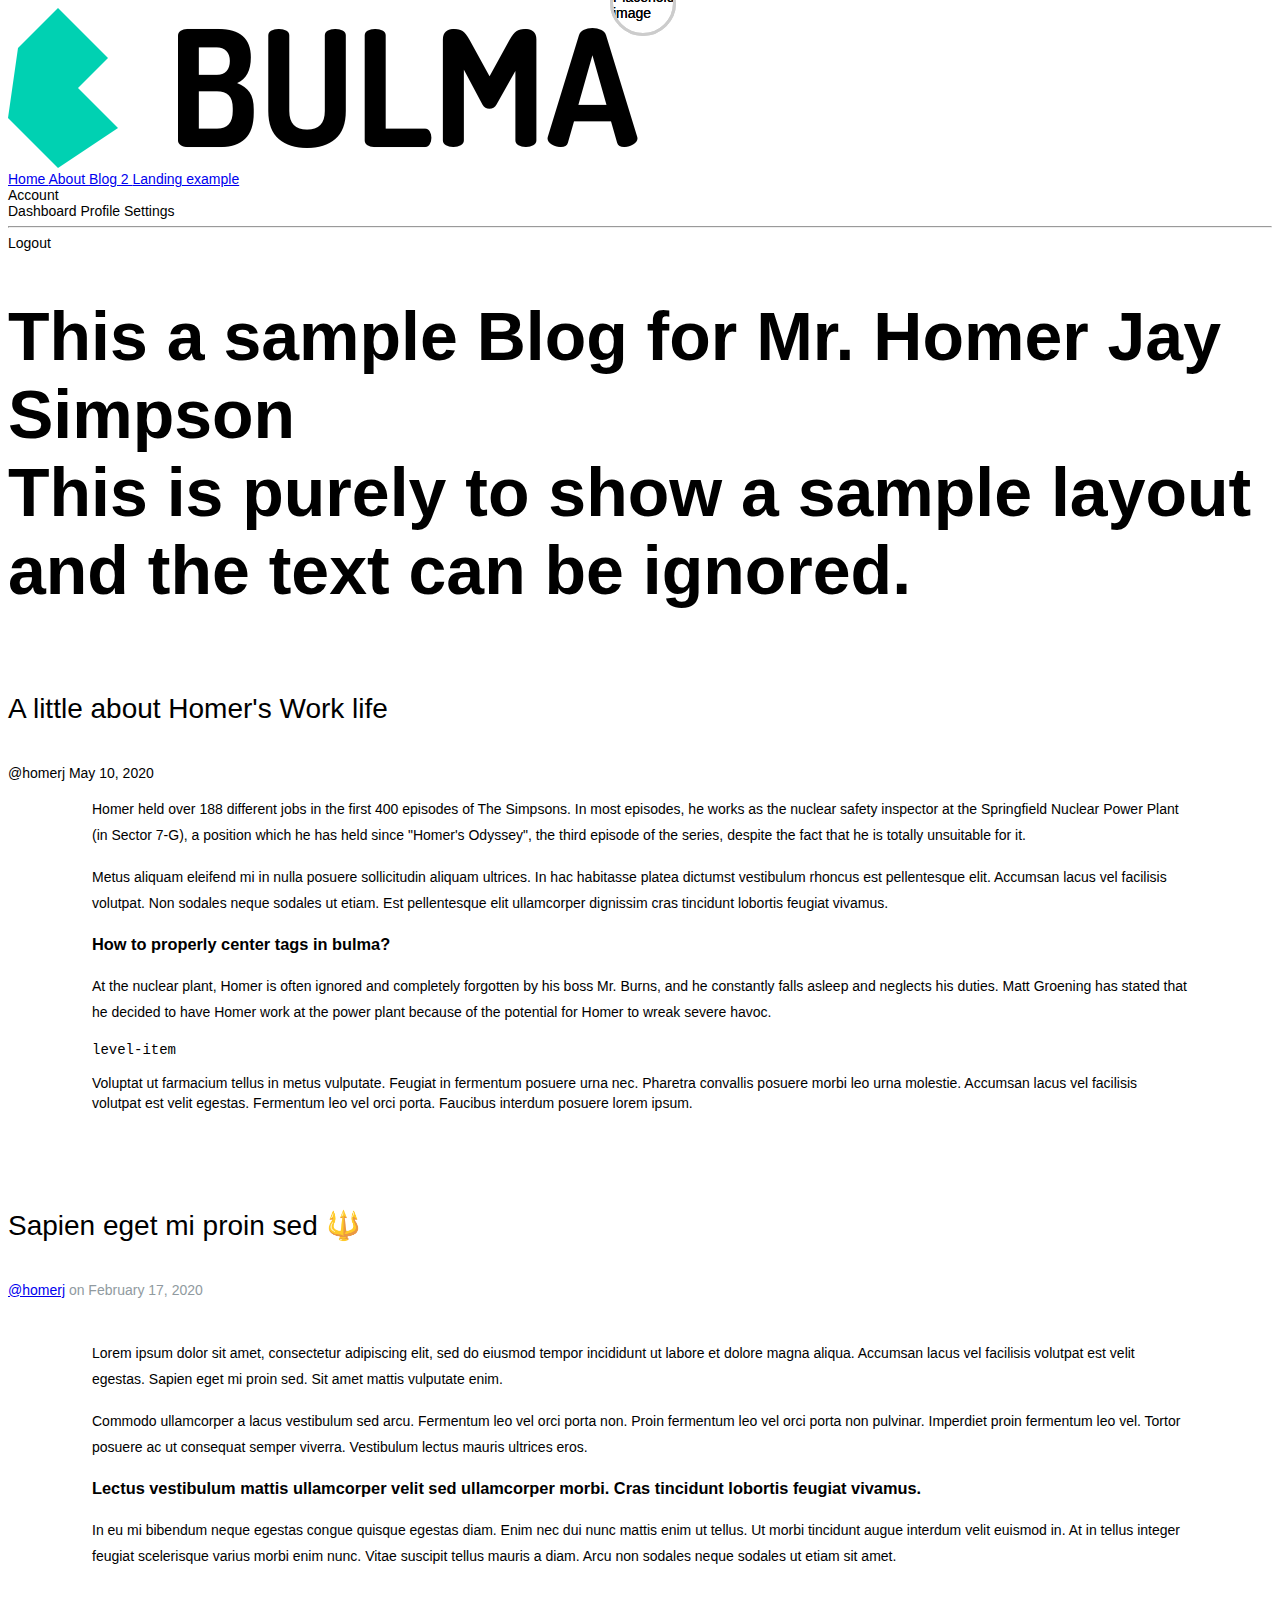
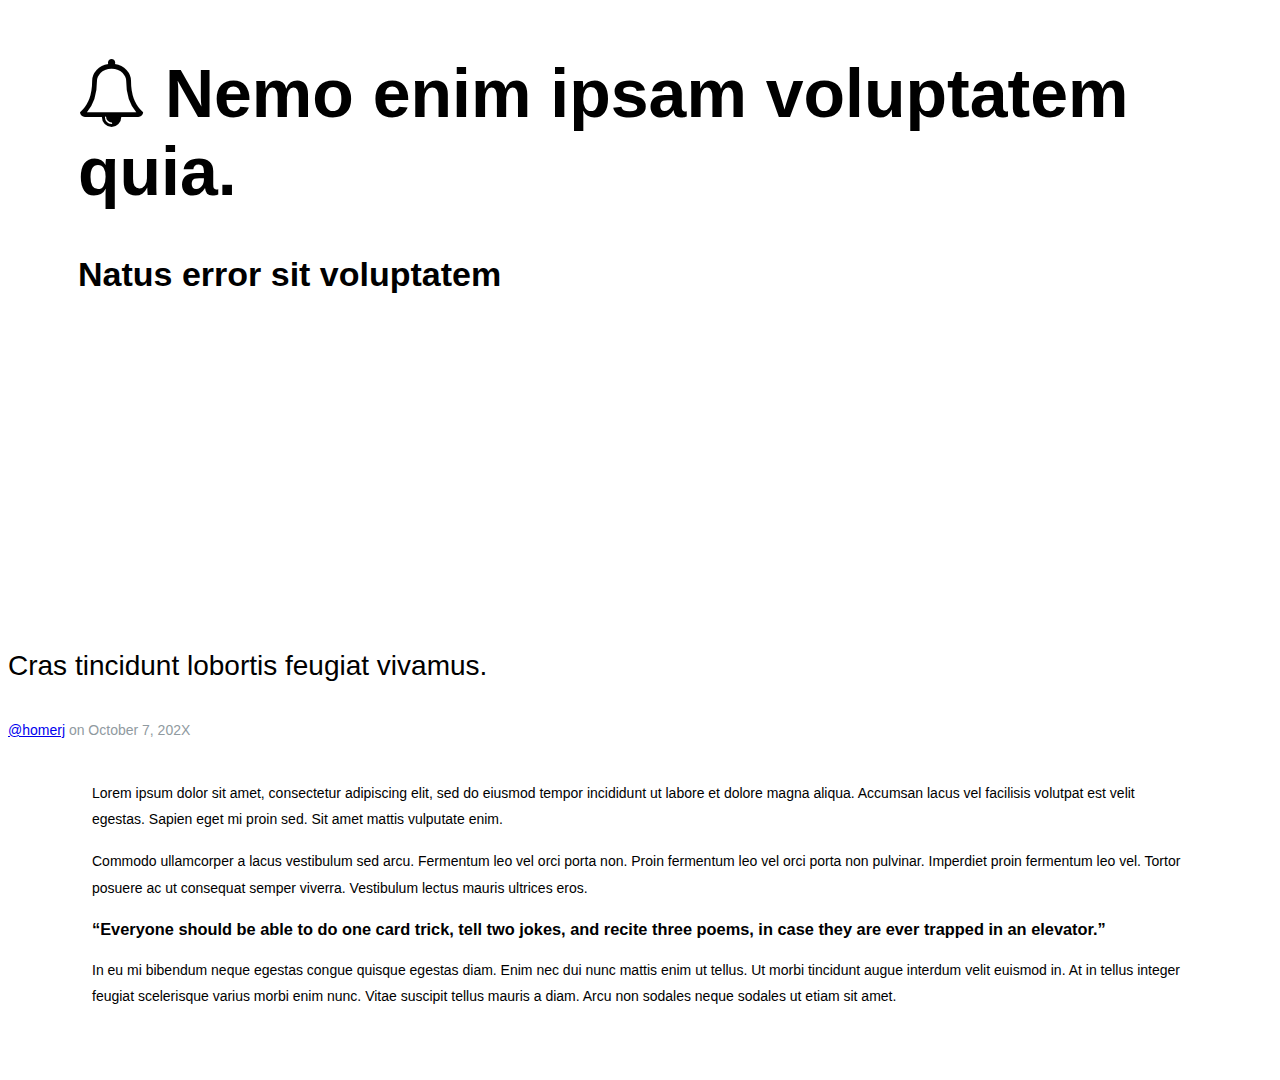
==== index.html @ 04bffa4c "adding files to github" ====
<!DOCTYPE html>
<html>

<head>
    <meta charset="utf-8">
    <meta http-equiv="X-UA-Compatible" content="IE=edge">
    <meta name="viewport" content="width=device-width, initial-scale=1">
    <title>Blog - My Bulma Blog</title>
    <link rel="icon" type="image/png" sizes="32x32" href="../images/favicon.png">
    <link rel="stylesheet" href="https://maxcdn.bootstrapcdn.com/font-awesome/4.7.0/css/font-awesome.min.css">
    <link rel='stylesheet'
        href='https://cdnjs.cloudflare.com/ajax/libs/overlayscrollbars/1.9.1/css/OverlayScrollbars.min.css'>
    <link href="https://fonts.googleapis.com/css?family=Open+Sans" rel="stylesheet">
    <!-- Bulma Version 0.9.0-->
    <link rel="stylesheet" href="https://unpkg.com/bulma@0.9.3/css/bulma.min.css" />
    <link rel="stylesheet" type="text/css" href="../css/blog.css">
</head>

<body>
    <!-- START NAV -->
    <nav class="navbar">
        <div class="container">
            <div class="navbar-brand">
                <a class="navbar-item" href="../">
                    <img src="../images/bulma.png" alt="Logo">
                </a>
                <span class="navbar-burger burger" data-target="navbarMenu">
                    <span></span>
                    <span></span>
                    <span></span>
                </span>
            </div>
            <div id="navbarMenu" class="navbar-menu">
                <div class="navbar-end">
                    <a href="../index.html" class="navbar-item is-active">
                        Home
                    </a>
                    <a href="./pages/about.html" class="navbar-item">
                        About
                    </a>
                    <a href="./pages/blog2.html" class="navbar-item">
                        Blog 2
                    </a>
                    <a href="./pages/landing.html" class="navbar-item">
                        Landing example 
                    </a>
                    <div class="navbar-item has-dropdown is-hoverable">
                        <a class="navbar-link">
                            Account
                        </a>
                        <div class="navbar-dropdown">
                            <a class="navbar-item">
                                Dashboard
                            </a>
                            <a class="navbar-item">
                                Profile
                            </a>
                            <a class="navbar-item">
                                Settings
                            </a>
                            <hr class="navbar-divider">
                            <div class="navbar-item">
                                Logout
                            </div>
                        </div>
                    </div>
                </div>
            </div>
        </div>
    </nav>
    <!-- END NAV -->

    <section class="hero is-info is-medium is-bold">
        <div class="hero-body">
            <div class="container has-text-centered">
                <h1 class="title has-text-white-bis is-size-1">This a sample Blog for Mr. Homer Jay Simpson<br> This is
                    purely to show a sample layout and the text can be ignored.</h1>
            </div>
        </div>
    </section>


    <div class="container">
        <!-- START ARTICLE FEED -->
        <section class="articles">
            <div class="column is-8 is-offset-2">
                <!-- START ARTICLE -->
                <div class="card article">
                    <div class="card-content">
                        <div class="media">
                            <div class="media-content has-text-centered">
                                <p class="title article-title">A little about Homer's Work life</p>
                                <div class="tags has-addons level-item">
                                    <span class="tag is-rounded is-info">@homerj</span>
                                    <span class="tag is-rounded">May 10, 2020</span>
                                </div>
                            </div>
                        </div>
                        <div class="content article-body">
                            <p>Homer held over 188 different jobs in the first 400 episodes of The Simpsons. In most
                                episodes, he works as the nuclear safety inspector at the Springfield Nuclear Power
                                Plant (in Sector 7-G), a position which he has held since "Homer's Odyssey", the third
                                episode of the series, despite the fact that he is totally unsuitable for it. </p>
                            <p>Metus aliquam eleifend mi in nulla posuere sollicitudin aliquam ultrices. In hac
                                habitasse platea dictumst vestibulum rhoncus est pellentesque elit. Accumsan lacus vel
                                facilisis volutpat. Non sodales neque sodales ut etiam.
                                Est pellentesque elit ullamcorper dignissim cras tincidunt lobortis feugiat vivamus.</p>
                            <h3 class="has-text-centered">How to properly center tags in bulma?</h3>
                            <p> At the nuclear plant, Homer is often ignored and completely forgotten by his boss Mr.
                                Burns, and he constantly falls asleep and neglects his duties. Matt Groening has stated
                                that he decided to have Homer work at the power plant because of the potential for Homer
                                to wreak severe havoc.
                            <pre>level-item</pre>
                            Voluptat ut farmacium tellus in metus vulputate. Feugiat in fermentum posuere urna nec.
                            Pharetra convallis posuere morbi leo urna molestie.
                            Accumsan lacus vel facilisis volutpat est velit egestas. Fermentum leo vel orci porta.
                            Faucibus interdum posuere lorem ipsum.</p>
                        </div>
                    </div>
                </div>
                <!-- END ARTICLE -->
                <!-- START ARTICLE -->
                <div class="card article">
                    <div class="card-content">
                        <div class="media">
                            <div class="media-center">
                                <img src="https://whatsondisneyplus.com/wp-content/uploads/2021/09/homer.png"
                                    class="author-image" alt="Placeholder image">
                            </div>
                            <div class="media-content has-text-centered">
                                <p class="title article-title">Sapien eget mi proin sed 🔱</p>
                                <p class="subtitle is-6 article-subtitle">
                                    <a href="#">@homerj</a> on February 17, 2020
                                </p>
                            </div>
                        </div>
                        <div class="content article-body">
                            <p>
                                Lorem ipsum dolor sit amet, consectetur adipiscing elit, sed do eiusmod tempor
                                incididunt ut labore et dolore magna aliqua. Accumsan lacus vel facilisis volutpat est
                                velit egestas. Sapien eget mi proin sed. Sit amet mattis vulputate enim.
                            </p>
                            <p>
                                Commodo ullamcorper a lacus vestibulum sed arcu. Fermentum leo vel orci porta non. Proin
                                fermentum leo vel orci porta non pulvinar. Imperdiet proin fermentum leo vel. Tortor
                                posuere ac ut consequat semper viverra. Vestibulum lectus mauris ultrices eros.
                            </p>
                            <h3 class="has-text-centered">Lectus vestibulum mattis ullamcorper velit sed ullamcorper
                                morbi. Cras tincidunt lobortis feugiat vivamus.</h3>
                            <p>
                                In eu mi bibendum neque egestas congue quisque egestas diam. Enim nec dui nunc mattis
                                enim ut tellus. Ut morbi tincidunt augue interdum velit euismod in. At in tellus integer
                                feugiat scelerisque varius morbi enim nunc. Vitae suscipit tellus mauris a diam.
                                Arcu non sodales neque sodales ut etiam sit amet.
                            </p>
                        </div>
                    </div>
                </div>
                <!-- END ARTICLE -->
                <!-- START PROMO BLOCK -->
                <section class="hero is-info is-bold is-small promo-block">
                    <div class="hero-body">
                        <div class="container">
                            <h1 class="title">
                                <i class="fa fa-bell-o"></i> Nemo enim ipsam voluptatem quia.
                            </h1>
                            <span class="tag is-black is-medium is-rounded">
                                Natus error sit voluptatem
                            </span>
                        </div>
                    </div>
                </section>
                <!-- END PROMO BLOCK -->
                <!-- START ARTICLE -->
                <div class="card article">
                    <div class="card-content">
                        <div class="media">
                            <div class="media-center">
                                <img src="https://whatsondisneyplus.com/wp-content/uploads/2021/09/homer.png"
                                    class="author-image" alt="Placeholder image">
                            </div>
                            <div class="media-content has-text-centered">
                                <p class="title article-title">Cras tincidunt lobortis feugiat vivamus.</p>
                                <p class="subtitle is-6 article-subtitle">
                                    <a href="#">@homerj</a> on October 7, 202X
                                </p>
                            </div>
                        </div>
                        <div class="content article-body">
                            <p>
                                Lorem ipsum dolor sit amet, consectetur adipiscing elit, sed do eiusmod tempor
                                incididunt ut labore et dolore magna aliqua. Accumsan lacus vel facilisis volutpat est
                                velit egestas. Sapien eget mi proin sed. Sit amet mattis vulputate enim.
                            </p>
                            <p>
                                Commodo ullamcorper a lacus vestibulum sed arcu. Fermentum leo vel orci porta non. Proin
                                fermentum leo vel orci porta non pulvinar. Imperdiet proin fermentum leo vel. Tortor
                                posuere ac ut consequat semper viverra. Vestibulum lectus mauris ultrices eros.
                            </p>
                            <h3 class="has-text-centered">“Everyone should be able to do one card trick, tell two jokes,
                                and recite three poems, in case they are ever trapped in an elevator.”</h3>
                            <p>
                                In eu mi bibendum neque egestas congue quisque egestas diam. Enim nec dui nunc mattis
                                enim ut tellus. Ut morbi tincidunt augue interdum velit euismod in. At in tellus integer
                                feugiat scelerisque varius morbi enim nunc. Vitae suscipit tellus mauris a diam.
                                Arcu non sodales neque sodales ut etiam sit amet.
                            </p>
                        </div>
                    </div>
                </div>
                <!-- END ARTICLE -->
            </div>

        </section>
        <!-- END ARTICLE FEED -->
    </div>
    <script async type="text/javascript" src="../js/bulma.js"></script>
    <script src='https://cdnjs.cloudflare.com/ajax/libs/overlayscrollbars/1.9.1/js/OverlayScrollbars.min.js'></script>
    <script>
        document.addEventListener("DOMContentLoaded", function () {
            //The first argument are the elements to which the plugin shall be initialized
            //The second argument has to be at least a empty object or a object with your desired options
            OverlayScrollbars(document.querySelectorAll("body"), {});
        });
    </script>
</body>

</html>
---- css/blog.css ----
html,body {
  font-family: -apple-system, BlinkMacSystemFont, "Segoe UI", Roboto, Oxygen-Sans, Ubuntu, Cantarell, "Helvetica Neue", sans-serif;
  font-size: 14px;
  background: #ffffff;
}
.navbar.is-white {
  background: #c0d4e0;
}
.navbar-brand .brand-text {
  font-size: 1.11rem;
  font-weight: bold;
}
.hero-body
{background-image: url(https://media.gq.com/photos/57672ef65db2e8cb18c9e9a8/64:25/w_2943,h_1149,c_limit/homer-simpson-driving.jpg);
background-position: center;
background-size: cover;
background-repeat: no-repeat;
font-weight: bold;
font-size: 34px;
width: auto;
height: 500px;
max-width: 100%;
max-height: 100%;
}
.articles {
  margin: 5rem 0;
  margin-top: -200px;
}
.articles .content p {
    line-height: 1.9;
    margin: 15px 0;
}
.author-image {
    position: absolute;
    top: -30px;
    left: 50%;
    width: 60px;
    height: 60px;
    margin-left: -30px;
    border: 3px solid #ccc;
    border-radius: 50%;
}
.media-center {
  display: block;
  margin-bottom: 1rem;
}
.media-content {
  margin-top: 3rem;
}
.article, .promo-block {
  margin-top: 6rem;
}
div.column.is-8:first-child {
  padding-top: 0;
  margin-top: 0;
}
.article-title {
  font-size: 2rem;
  font-weight: lighter;
  line-height: 2;
}
.article-subtitle {
  color: #909AA0;
  margin-bottom: 3rem;
}
.article-body {
  line-height: 1.4;
  margin: 0 6rem;
}
.promo-block .container {
  margin: 1rem 5rem;
}
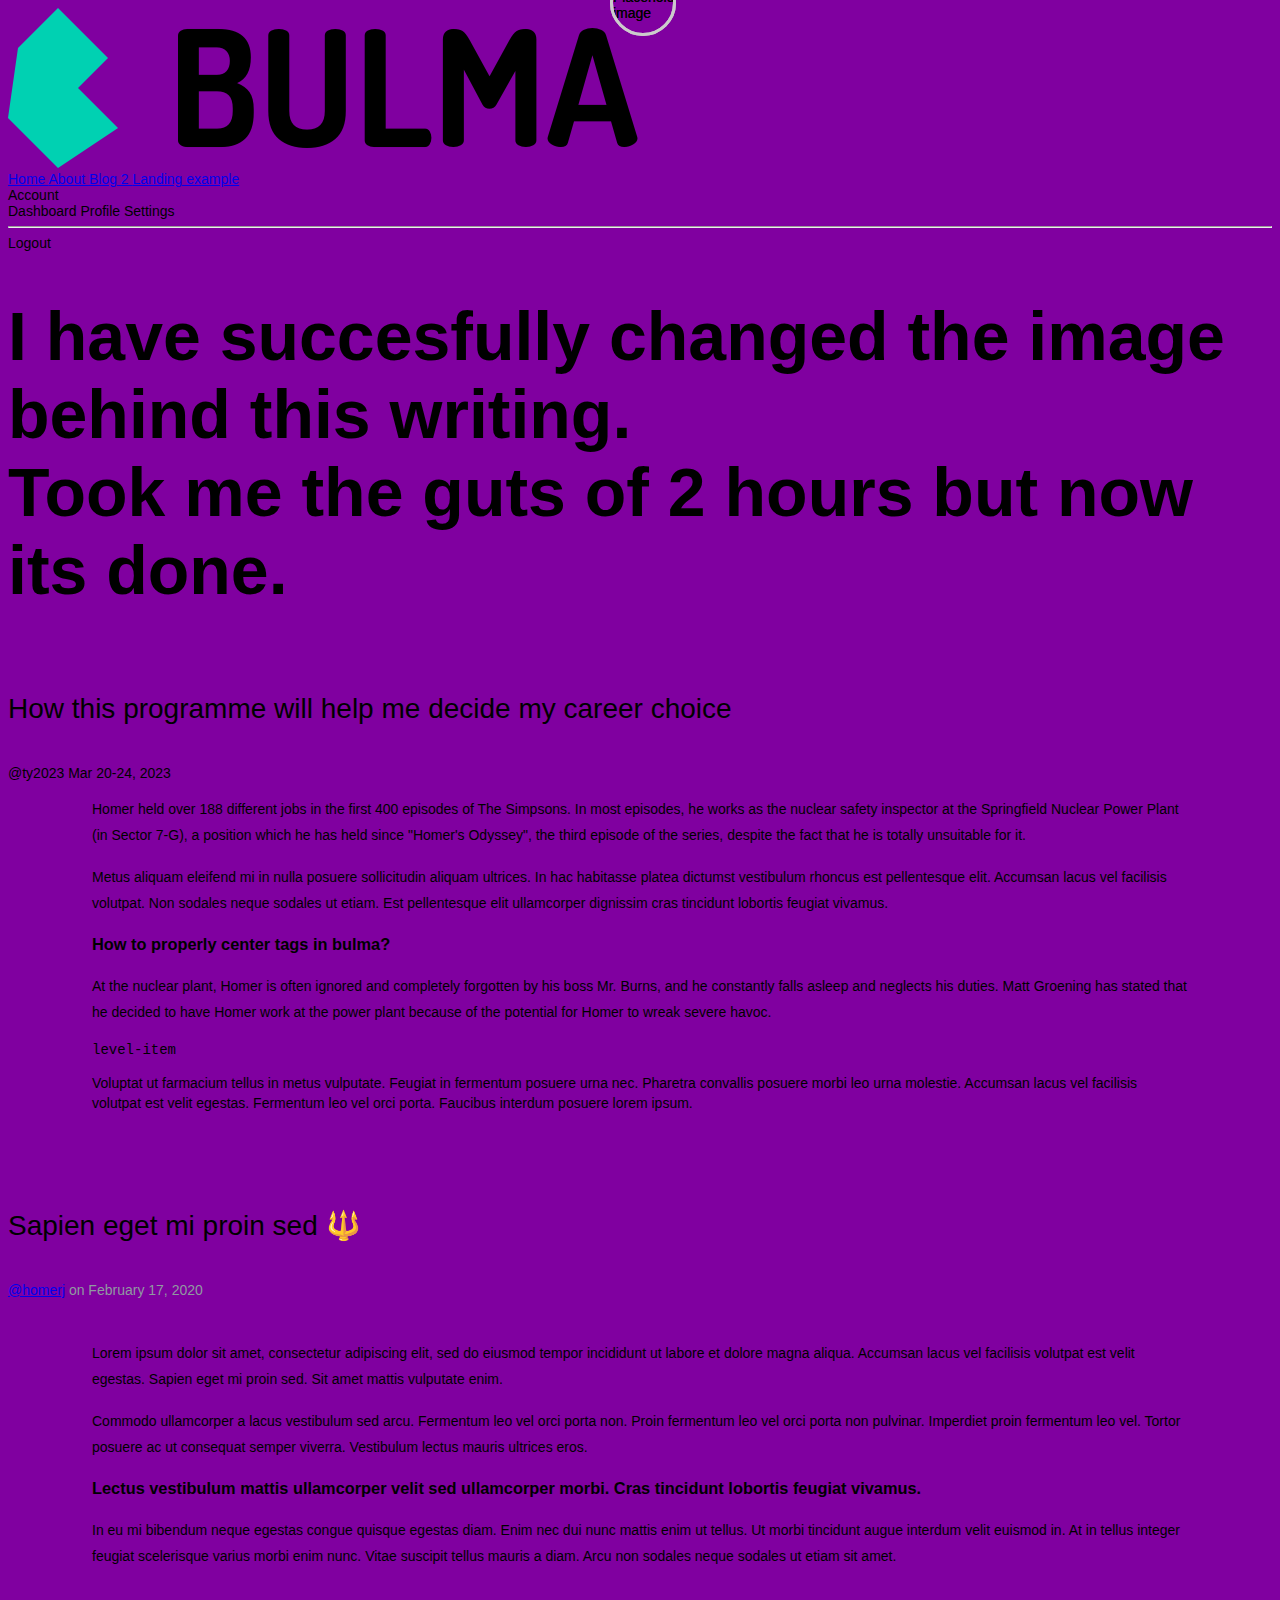
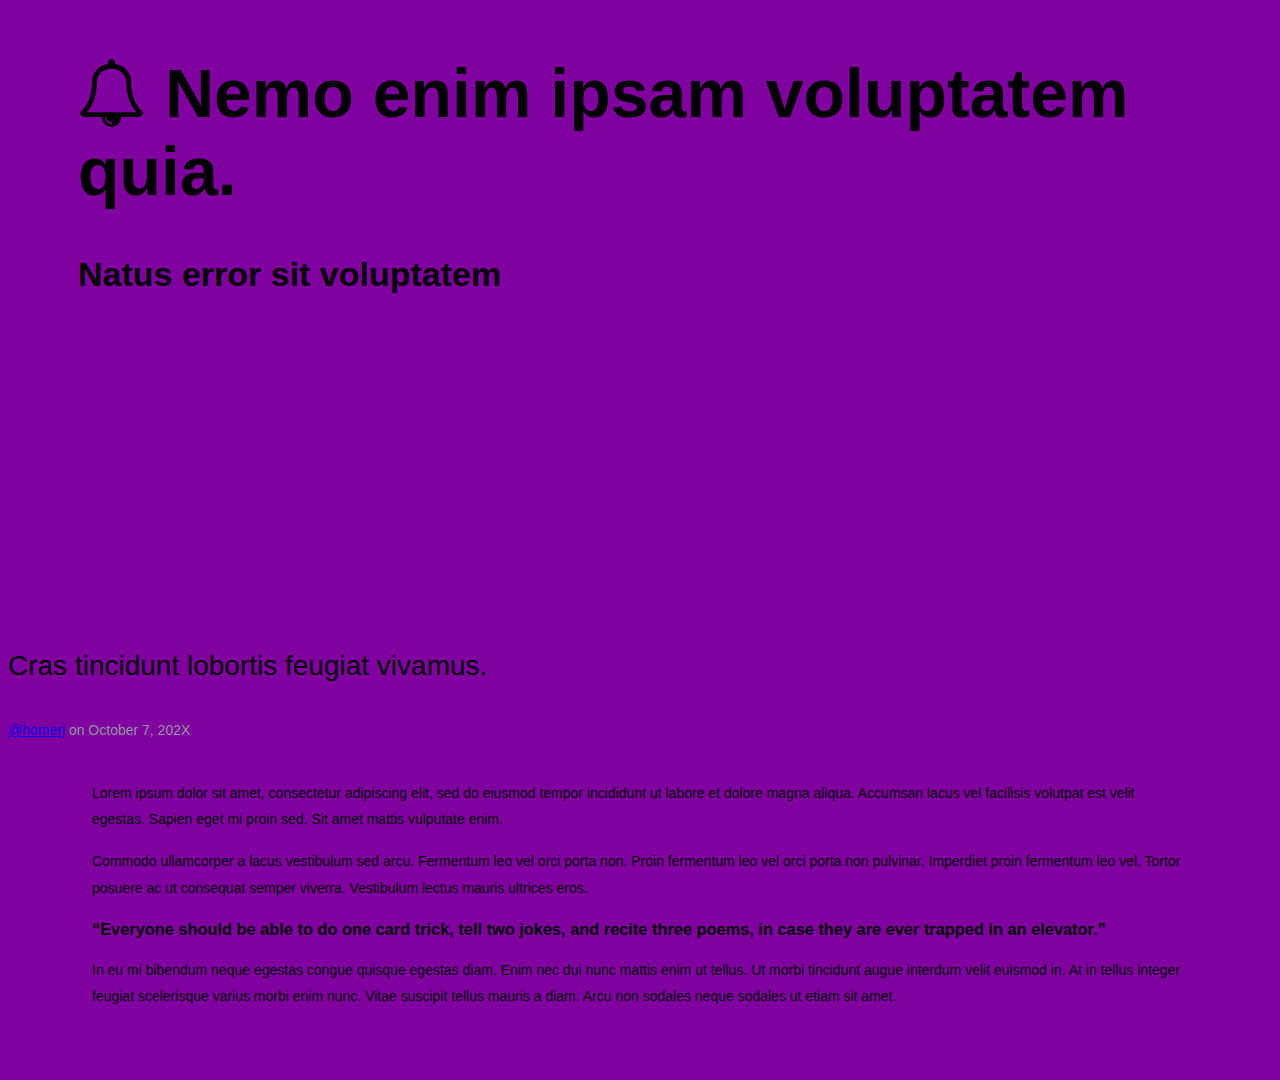
==== commit f1b973de: "day 2 morning" ====
--- a/index.html
+++ b/index.html
@@ -73,8 +73,8 @@
     <section class="hero is-info is-medium is-bold">
         <div class="hero-body">
             <div class="container has-text-centered">
-                <h1 class="title has-text-white-bis is-size-1">This a sample Blog for Mr. Homer Jay Simpson<br> This is
-                    purely to show a sample layout and the text can be ignored.</h1>
+                <h1 class="title has-text-white-bis is-size-1">I have succesfully changed the image behind this writing. <br> 
+                    Took me the guts of 2 hours but now its done.</h1>
             </div>
         </div>
     </section>
@@ -89,10 +89,10 @@
                     <div class="card-content">
                         <div class="media">
                             <div class="media-content has-text-centered">
-                                <p class="title article-title">A little about Homer's Work life</p>
+                                <p class="title article-title">How this programme will help me decide my career choice</p>
                                 <div class="tags has-addons level-item">
-                                    <span class="tag is-rounded is-info">@homerj</span>
-                                    <span class="tag is-rounded">May 10, 2020</span>
+                                    <span class="tag is-rounded is-info">@ty2023</span>
+                                    <span class="tag is-rounded">Mar 20-24, 2023</span>
                                 </div>
                             </div>
                         </div>
--- a/css/blog.css
+++ b/css/blog.css
@@ -1,17 +1,19 @@
 html,body {
   font-family: -apple-system, BlinkMacSystemFont, "Segoe UI", Roboto, Oxygen-Sans, Ubuntu, Cantarell, "Helvetica Neue", sans-serif;
   font-size: 14px;
-  background: #ffffff;
+  background: #8000a0;
 }
 .navbar.is-white {
-  background: #c0d4e0;
+  background: #039ffa;
 }
 .navbar-brand .brand-text {
   font-size: 1.11rem;
   font-weight: bold;
 }
 .hero-body
-{background-image: url(https://media.gq.com/photos/57672ef65db2e8cb18c9e9a8/64:25/w_2943,h_1149,c_limit/homer-simpson-driving.jpg);
+{background-image: url( https://pilbox.themuse.com/image.jpg?filter=antialias&h=385&opt=1&pos=top-left&prog=1&q=keep&url=https%3A%2F%2Fcms-assets.themuse.com%2Fmedia%2Flead%2F01212022-1047259374-coding-classes_scanrail.jpg&w=);  
+ 
+ 
 background-position: center;
 background-size: cover;
 background-repeat: no-repeat;
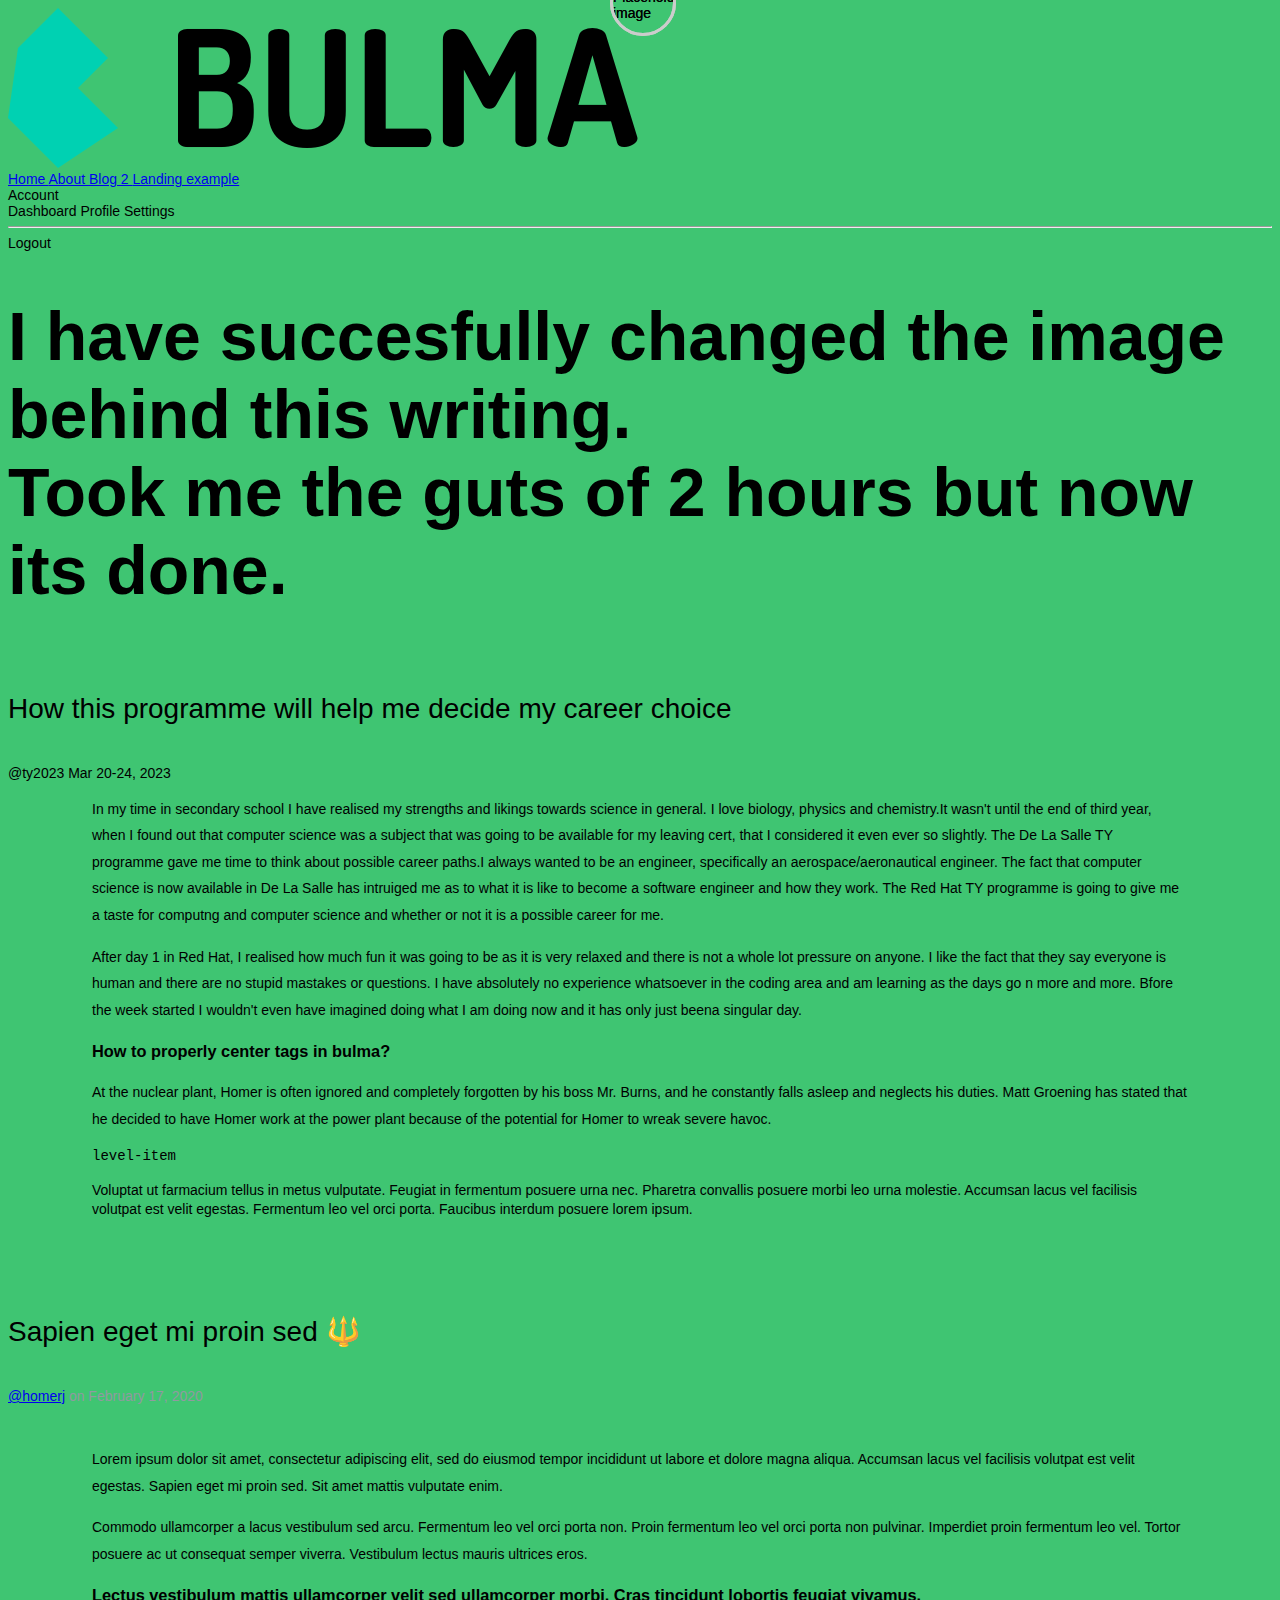
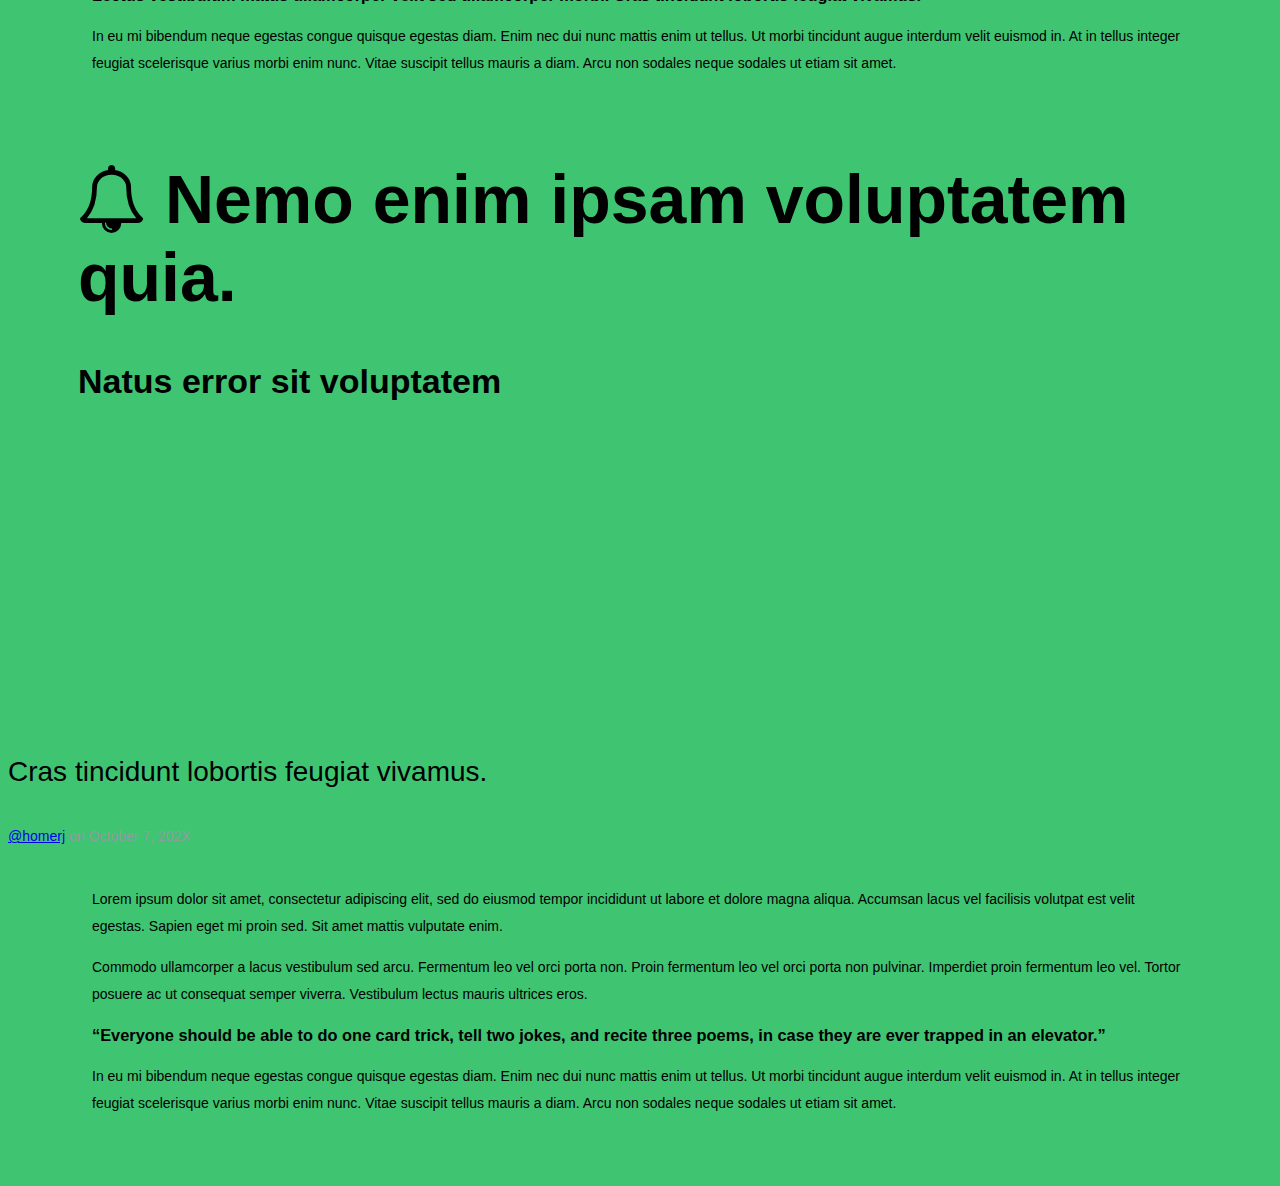
==== commit d76cdaa0: "paragraph 1" ====
--- a/index.html
+++ b/index.html
@@ -97,14 +97,21 @@
                             </div>
                         </div>
                         <div class="content article-body">
-                            <p>Homer held over 188 different jobs in the first 400 episodes of The Simpsons. In most
-                                episodes, he works as the nuclear safety inspector at the Springfield Nuclear Power
-                                Plant (in Sector 7-G), a position which he has held since "Homer's Odyssey", the third
-                                episode of the series, despite the fact that he is totally unsuitable for it. </p>
-                            <p>Metus aliquam eleifend mi in nulla posuere sollicitudin aliquam ultrices. In hac
-                                habitasse platea dictumst vestibulum rhoncus est pellentesque elit. Accumsan lacus vel
-                                facilisis volutpat. Non sodales neque sodales ut etiam.
-                                Est pellentesque elit ullamcorper dignissim cras tincidunt lobortis feugiat vivamus.</p>
+                            <p>In my time in secondary school I have realised my strengths and likings towards science 
+                                in general. I love biology, physics and chemistry.It wasn't until the end of third year, 
+                                when I found out that computer science was a subject that was going to be available for my leaving
+                                cert, that I considered it even ever so slightly. The De La Salle TY programme gave me time to 
+                                think about possible career paths.I always wanted to be an engineer, specifically an 
+                                aerospace/aeronautical engineer. The fact that computer science is now available in De La Salle
+                                has intruiged me as to what it is like to become a software engineer and how they work.
+                                The Red Hat TY programme is going to give me a taste for computng and computer science and 
+                                whether or not it is a possible career for me.</p>
+                            <p>After day 1 in Red Hat, I realised how much fun it was going to be as it is very relaxed and there
+                                is not a whole lot pressure on anyone. I like the fact that they say everyone is human and 
+                                there are no stupid mastakes or questions. I have absolutely no experience whatsoever in the 
+                                coding area and am learning as the days go n more and more. Bfore the week started I wouldn't 
+                                even have imagined doing what I am doing now and it has only just beena singular day.
+                            </p>
                             <h3 class="has-text-centered">How to properly center tags in bulma?</h3>
                             <p> At the nuclear plant, Homer is often ignored and completely forgotten by his boss Mr.
                                 Burns, and he constantly falls asleep and neglects his duties. Matt Groening has stated
--- a/css/blog.css
+++ b/css/blog.css
@@ -1,7 +1,7 @@
 html,body {
   font-family: -apple-system, BlinkMacSystemFont, "Segoe UI", Roboto, Oxygen-Sans, Ubuntu, Cantarell, "Helvetica Neue", sans-serif;
   font-size: 14px;
-  background: #8000a0;
+  background: #3fc572;
 }
 .navbar.is-white {
   background: #039ffa;
@@ -12,8 +12,6 @@
 }
 .hero-body
 {background-image: url( https://pilbox.themuse.com/image.jpg?filter=antialias&h=385&opt=1&pos=top-left&prog=1&q=keep&url=https%3A%2F%2Fcms-assets.themuse.com%2Fmedia%2Flead%2F01212022-1047259374-coding-classes_scanrail.jpg&w=);  
- 
- 
 background-position: center;
 background-size: cover;
 background-repeat: no-repeat;
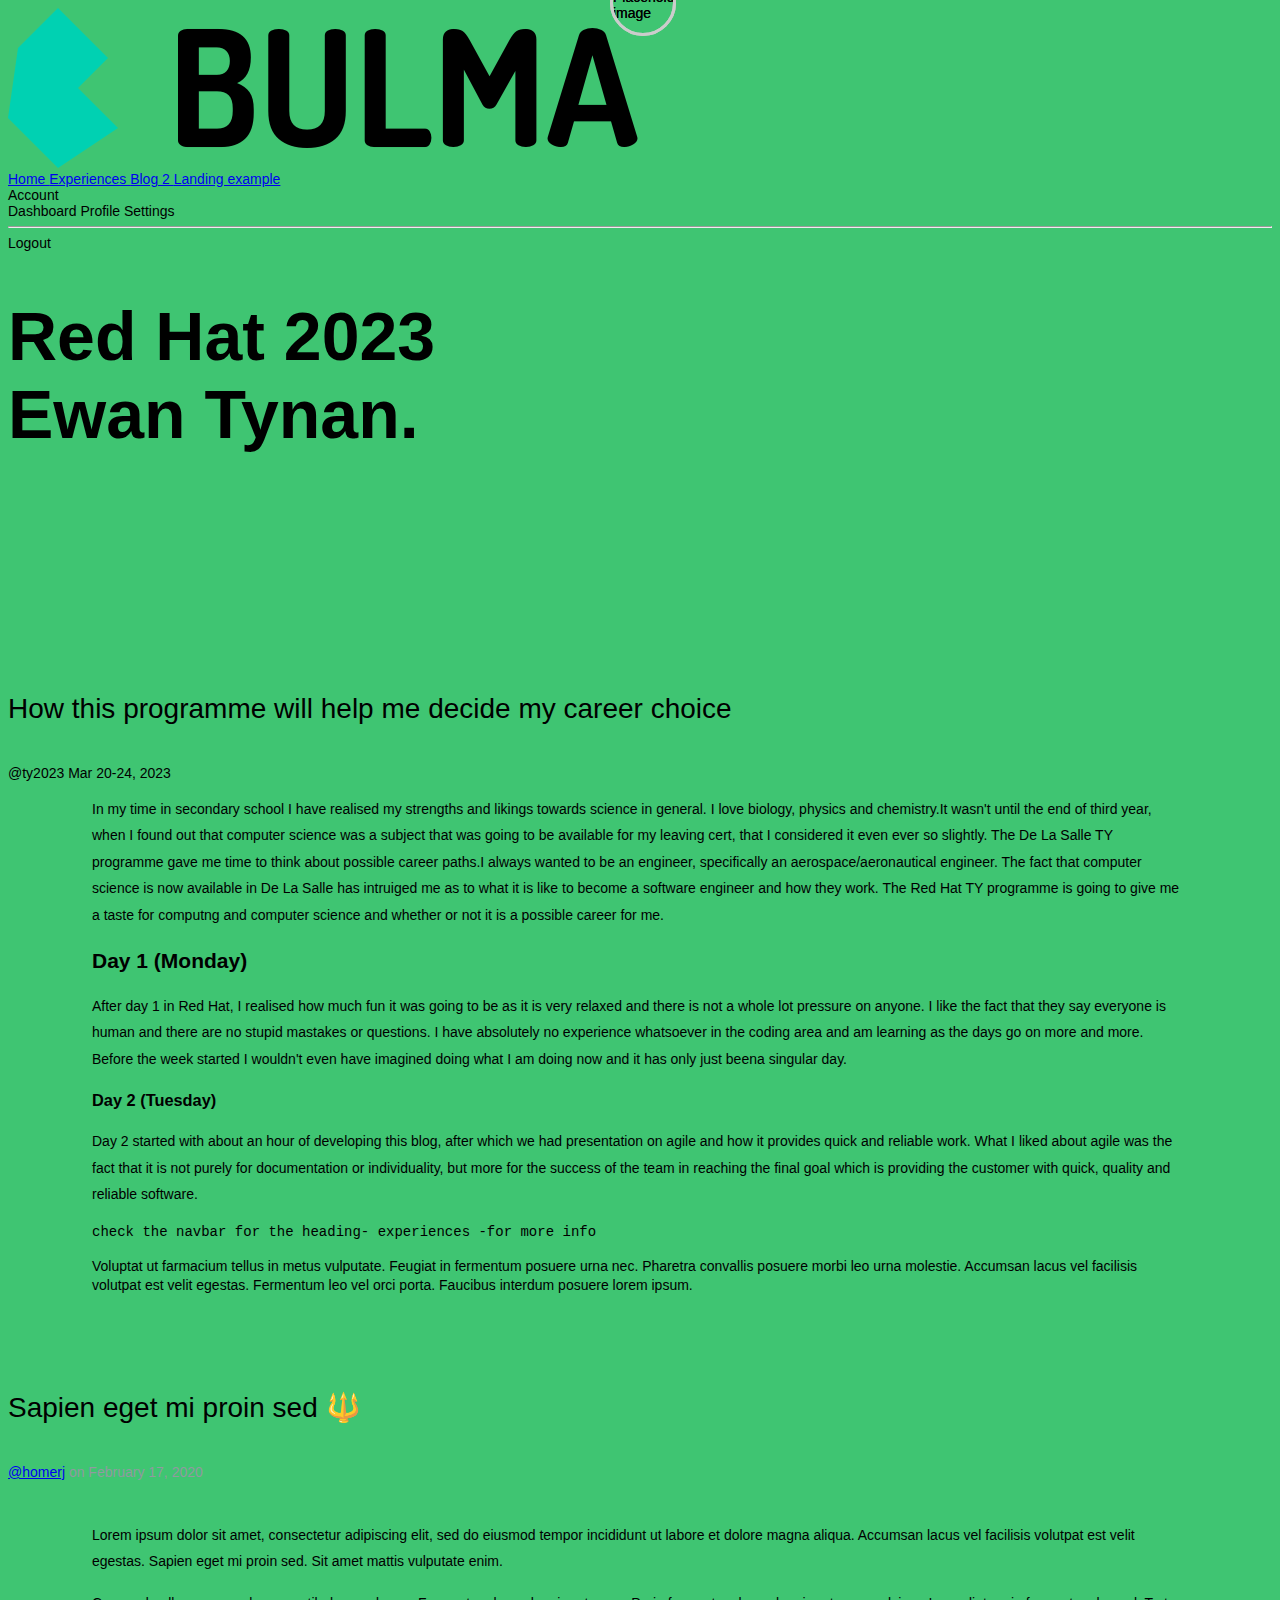
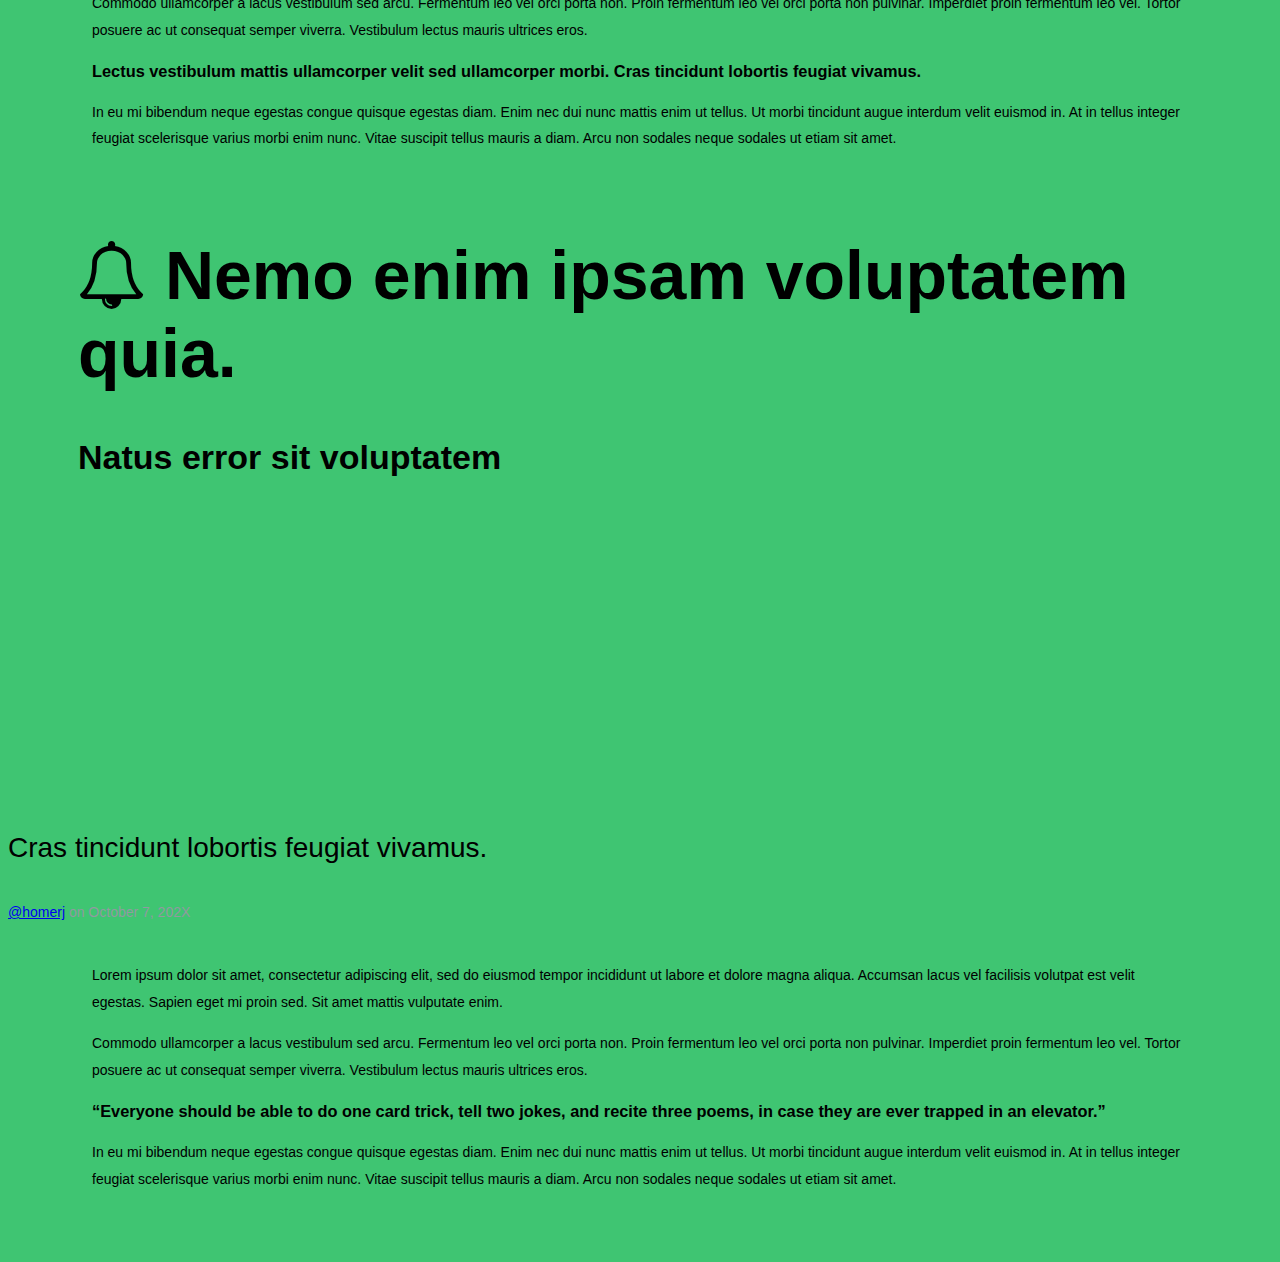
==== commit 602b6045: "experiences" ====
--- a/index.html
+++ b/index.html
@@ -36,7 +36,7 @@
                         Home
                     </a>
                     <a href="./pages/about.html" class="navbar-item">
-                        About
+                        Experiences 
                     </a>
                     <a href="./pages/blog2.html" class="navbar-item">
                         Blog 2
@@ -73,8 +73,8 @@
     <section class="hero is-info is-medium is-bold">
         <div class="hero-body">
             <div class="container has-text-centered">
-                <h1 class="title has-text-white-bis is-size-1">I have succesfully changed the image behind this writing. <br> 
-                    Took me the guts of 2 hours but now its done.</h1>
+                <h1 class="title has-text-white-bis is-size-1"> Red Hat 2023 <br> 
+                    Ewan Tynan.</h1>
             </div>
         </div>
     </section>
@@ -106,18 +106,19 @@
                                 has intruiged me as to what it is like to become a software engineer and how they work.
                                 The Red Hat TY programme is going to give me a taste for computng and computer science and 
                                 whether or not it is a possible career for me.</p>
+                            <h2 class="has-text-centered"> Day 1 (Monday)</h2>
                             <p>After day 1 in Red Hat, I realised how much fun it was going to be as it is very relaxed and there
                                 is not a whole lot pressure on anyone. I like the fact that they say everyone is human and 
                                 there are no stupid mastakes or questions. I have absolutely no experience whatsoever in the 
-                                coding area and am learning as the days go n more and more. Bfore the week started I wouldn't 
+                                coding area and am learning as the days go on more and more. Before the week started I wouldn't 
                                 even have imagined doing what I am doing now and it has only just beena singular day.
                             </p>
-                            <h3 class="has-text-centered">How to properly center tags in bulma?</h3>
-                            <p> At the nuclear plant, Homer is often ignored and completely forgotten by his boss Mr.
-                                Burns, and he constantly falls asleep and neglects his duties. Matt Groening has stated
-                                that he decided to have Homer work at the power plant because of the potential for Homer
-                                to wreak severe havoc.
-                            <pre>level-item</pre>
+                            <h3 class="has-text-centered">Day 2 (Tuesday)</h3>
+                            <p> Day 2 started with about an hour of developing this blog, after which we had presentation on agile
+                                and how it provides quick and reliable work. What I liked about agile was the fact that it is not 
+                                purely for documentation or individuality, but more for the success of the team in reaching the final
+                                goal which is providing the customer with quick, quality and reliable software.
+                            <pre>check the navbar for the heading- experiences -for more info</pre>
                             Voluptat ut farmacium tellus in metus vulputate. Feugiat in fermentum posuere urna nec.
                             Pharetra convallis posuere morbi leo urna molestie.
                             Accumsan lacus vel facilisis volutpat est velit egestas. Fermentum leo vel orci porta.
--- a/css/blog.css
+++ b/css/blog.css
@@ -11,7 +11,7 @@
   font-weight: bold;
 }
 .hero-body
-{background-image: url( https://pilbox.themuse.com/image.jpg?filter=antialias&h=385&opt=1&pos=top-left&prog=1&q=keep&url=https%3A%2F%2Fcms-assets.themuse.com%2Fmedia%2Flead%2F01212022-1047259374-coding-classes_scanrail.jpg&w=);  
+{background-image: url(https://www.shutterstock.com/shutterstock/photos/740523562/display_1500/stock-vector-abstract-futuristic-cyberspace-with-binary-code-matrix-background-with-digits-well-organized-740523562.jpg);  
 background-position: center;
 background-size: cover;
 background-repeat: no-repeat;
